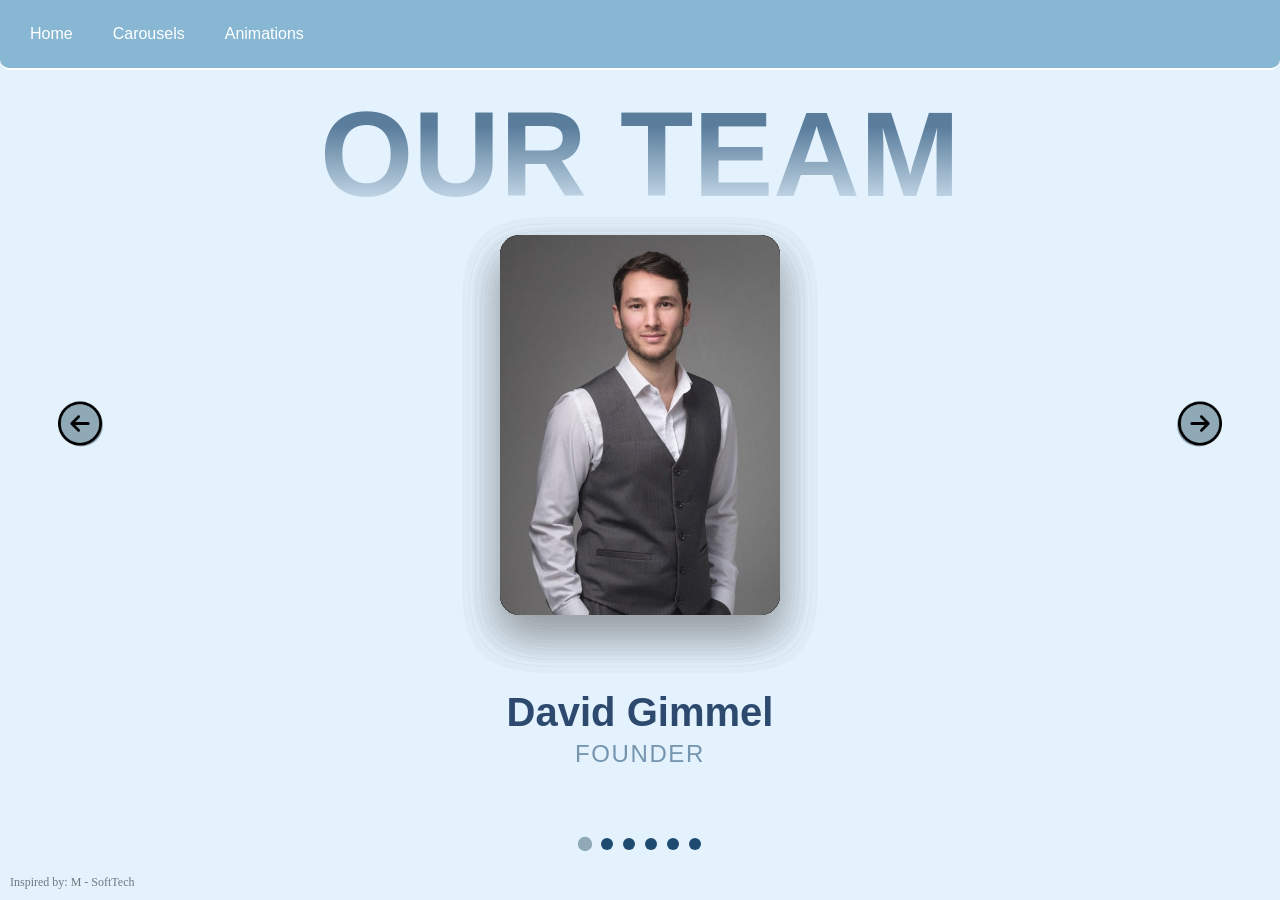
==== carousels/3d-carousel/index.html @ a48fd695 "Add 3d carousel" ====
<!doctype html>
<html lang="en">
  <head>
    <meta charset="UTF-8" />
    <meta name="viewport" content="width=device-width, initial-scale=1.0" />
    <title>3D Carousel</title>
    <link rel="stylesheet" href="style.css" />
    <link rel="stylesheet" href="../../nav.css" />
  </head>
  <body>
    <div class="page-content">
      <h1 class="page-title">OUR TEAM</h1>

      <div class="carousel-container">
        <button class="nav-arrow left">
          <img src="images/prev_icon.png" alt="" />
        </button>
        <div class="carousel-track">
          <div class="card" data-index="5">
            <img src="images/michel-steward.png" alt="" />
          </div>
          <div class="card" data-index="4">
            <img src="images/emma-rodriguez.png" alt="" />
          </div>
          <div class="card" data-index="3">
            <img src="images/sarah-smith.png" alt="" />
          </div>
          <div class="card" data-index="2">
            <img src="images/james-wilson.png" alt="" />
          </div>
          <div class="card" data-index="1">
            <img src="images/julia-kim.png" alt="" />
          </div>
          <div class="card" data-index="0">
            <img src="images/david-gimmel.png" alt="" />
          </div>
        </div>
        <button class="nav-arrow right">
          <img src="images/next_icon.png" alt="" />
        </button>
      </div>

      <div class="member-info">
        <h2 class="member-name">David Gimmel</h2>
        <p class="member-role">Founder</p>
      </div>

      <div class="dots">
        <div class="dot active" data-index="0"></div>
        <div class="dot" data-index="1"></div>
        <div class="dot" data-index="2"></div>
        <div class="dot" data-index="3"></div>
        <div class="dot" data-index="4"></div>
        <div class="dot" data-index="5"></div>
      </div>
    </div>

    <small class="credit">
      Inspired by:
      <a href="https://www.youtube.com/watch?v=jR29wFSTeYM" style="color: inherit">
        M - SoftTech
      </a>
    </small>

    <script src="script.js"></script>
    <script src="../../nav.js"></script>
  </body>
</html>
---- carousels/3d-carousel/style.css ----
.page-content {
  min-height: calc(100vh - 70px);
  display: flex;
  flex-direction: column;
  align-items: center;
  justify-content: center;
  overflow: hidden;
  font-family: sans-serif;
}

.page-title {
  font-size: 7.5rem;
  font-weight: 900;
  text-transform: uppercase;
  position: absolute;
  top: 85px;
  pointer-events: none;
  white-space: nowrap;
  background: linear-gradient(to bottom, #5a7d9c 30%, #e3f2fd);
  background-clip: text;
  color: transparent;
}

.carousel-container {
  width: 100%;
  max-width: 1200px;
  height: 450px;
  position: relative;
  perspective: 1000px;
  margin-top: 80px;
}

.carousel-track {
  width: 100%;
  height: 100%;
  display: flex;
  align-items: center;
  justify-content: center;
  position: relative;
  transform-style: preserve-3d;
  transition: transform 0.8s cubic-bezier(0.25, 0.46, 0.45, 0.94);
  pointer-events: none; /*so that i can click on the cards*/
}

.card {
  position: absolute;
  width: 280px;
  height: 380px;
  background: black;
  border-radius: 20px;
  overflow: hidden;
  box-shadow: 0 20px 40px #6d6d6d26;
  transition: all 0.8s cubic-bezier(0.25, 0.46, 0.45, 0.94);
  cursor: pointer;
  pointer-events: auto;
}

.card img {
  width: 100%;
  height: 100%;
  object-fit: cover;
}

.card.center {
  z-index: 3;
  transform: scale(1.1) translateZ(0);
}

.card.left-1,
.card.right-1 {
  z-index: 2;
  opacity: 0.9;
}

.card.left-2,
.card.right-2 {
  z-index: 1;
  opacity: 0.7;
}

.card.left-1 img,
.card.left-2 img,
.card.right-1 img,
.card.right-2 img {
  filter: grayscale(100%);
}

.card.left-1 {
  transform: translateX(-200px) scale(0.9) translateZ(-100px);
}
.card.left-2 {
  transform: translateX(-400px) scale(0.8) translateZ(-300px);
}
.card.right-1 {
  transform: translateX(200px) scale(0.9) translateZ(-100px);
}
.card.right-2 {
  transform: translateX(400px) scale(0.8) translateZ(-300px);
}

.card.hidden {
  opacity: 0;
  pointer-events: none;
}

.member-info {
  text-align: center;
  margin-top: 40px;
  transition: all 0.5 ease-out;
}

.member-name {
  color: #2d4a6e;
  font-size: 2.5rem;
  font-weight: 700;
  margin-bottom: 10px;
  position: relative;
  display: inline-block;
}

.member-name::before,
.member-name::after {
  content: "";
  position: absolute;
  top: 100%;
  width: 100px;
  height: 2x;
  background: #082a7b;
}

.member-name::before {
  left: -120px;
}
.member-name::after {
  right: -120px;
}

.member-role {
  color: #5a7d9c;
  font-size: 1.5rem;
  font-weight: 500;
  opacity: 0.8;
  text-transform: uppercase;
  letter-spacing: 0.1rem;
  padding: 10px 0;
  margin-top: -15px;
}

.dots {
  display: flex;
  justify-content: center;
  gap: 10px;
  margin-top: 60px;
}

.dot {
  width: 12px;
  height: 12px;
  border-radius: 50%;
  background-color: #1e4a6f;
  cursor: pointer;
  transition: all 0.3s ease;
}

.dot.active {
  background: #90a9b7;
  transform: scale(1.2);
}

.nav-arrow {
  position: absolute;
  top: 50%;
  transform: translateY(-50%);
  background: #90a9b7;
  width: 43px;
  height: 43px;
  border-radius: 50%;
  display: flex;
  align-items: center;
  justify-content: center;
  cursor: pointer;
  z-index: 4;
  transition: all 0.3s ease;
  font-size: 1.5rem;
  border: none;
  padding-bottom: 4px;
}

.nav-arrow img {
  width: 44px;
  height: 44px;
}

.nav-arrow:hover {
  transform: translateY(-50%) scale(1.1);
}

.nav-arrow.left {
  left: 20px;
  padding-right: 3px;
}

.nav-arrow.right {
  right: 20px;
  padding-left: 3px;
}

.credit {
  position: absolute;
  left: 10px;
  bottom: 10px;
  z-index: 100;
  opacity: 0.5;
  font-size: 12px;
}
---- nav.css ----
* {
  margin: 0;
  padding: 0;
  box-sizing: border-box;
}

body {
  margin: 0;
  padding: 0;
  height: 100vh;
  overflow: hidden;
  background-color: #e3f2fd;
}

nav {
  display: flex;
  justify-content: start;
  align-items: center;
  height: 70px;
  background-color: #87b7d3;
  width: 100vw;
  box-sizing: border-box;
  padding: 0 0 0 20px;
  gap: 20px;
  font-family: Verdana, Geneva, Tahoma, sans-serif;
  border-radius: 0 0 10px 10px;
  border: white 2px solid;
  border-style: none none solid none;
  color: white;
}

#carousels-container,
#animations-container {
  position: relative;
}

.title {
  cursor: pointer;
  padding: 10px;
  border-radius: 10px 10px 0 0;
}

#home-title:hover {
  border-radius: 10px;
  background-color: #0000008a;
}

span a {
  color: white;
  text-decoration: none;
}

ul {
  list-style-type: none;
  background-color: #0000008a;
  padding: 0;
  margin-top: 10px;
  gap: 20px;
  border-radius: 0 10px 10px 10px;
}

#carousels-list,
#animations-list {
  position: absolute;
  display: none;
  z-index: 100;
}

li {
  padding: 20px 15px 15px;
  color: white;
}

a {
  text-decoration: none;
  white-space: nowrap;
}

a li:hover {
  background-color: rgba(0, 0, 0, 0.2);
  border-radius: 0 10px 10px 10px;
}
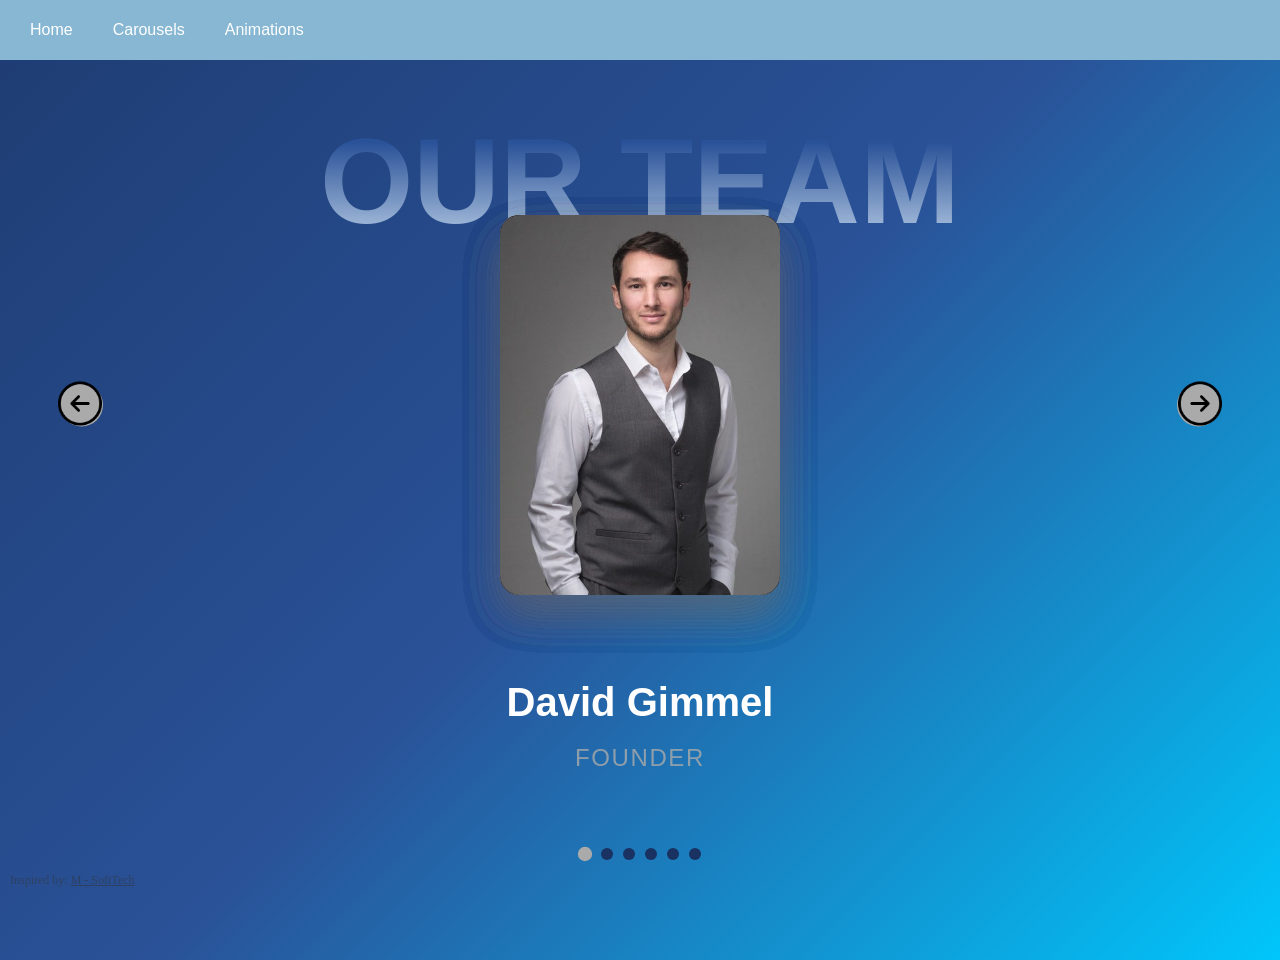
==== commit b0ba143b: "Add white arrows and rename the old ones as black" ====
--- a/carousels/3d-carousel/index.html
+++ b/carousels/3d-carousel/index.html
@@ -4,8 +4,9 @@
     <meta charset="UTF-8" />
     <meta name="viewport" content="width=device-width, initial-scale=1.0" />
     <title>3D Carousel</title>
+    <link rel="stylesheet" href="../../main.css" />
+    <link rel="stylesheet" href="../../nav.css" />
     <link rel="stylesheet" href="style.css" />
-    <link rel="stylesheet" href="../../nav.css" />
   </head>
   <body>
     <div class="page-content">
@@ -13,30 +14,30 @@
 
       <div class="carousel-container">
         <button class="nav-arrow left">
-          <img src="images/prev_icon.png" alt="" />
+          <img src="../../images/arrows/prev_icon_black.png" alt="" />
         </button>
         <div class="carousel-track">
           <div class="card" data-index="5">
-            <img src="images/michel-steward.png" alt="" />
+            <img src="../../images/members/michel-steward.png" alt="" />
           </div>
           <div class="card" data-index="4">
-            <img src="images/emma-rodriguez.png" alt="" />
+            <img src="../../images/members/emma-rodriguez.png" alt="" />
           </div>
           <div class="card" data-index="3">
-            <img src="images/sarah-smith.png" alt="" />
+            <img src="../../images/members/sarah-smith.png" alt="" />
           </div>
           <div class="card" data-index="2">
-            <img src="images/james-wilson.png" alt="" />
+            <img src="../../images/members/james-wilson.png" alt="" />
           </div>
           <div class="card" data-index="1">
-            <img src="images/julia-kim.png" alt="" />
+            <img src="../../images/members/julia-kim.png" alt="" />
           </div>
           <div class="card" data-index="0">
-            <img src="images/david-gimmel.png" alt="" />
+            <img src="../../images/members/david-gimmel.png" alt="" />
           </div>
         </div>
         <button class="nav-arrow right">
-          <img src="images/next_icon.png" alt="" />
+          <img src="../../images/arrows/next_icon_black.png" alt="" />
         </button>
       </div>
 
--- a/main.css
+++ b/main.css
@@ -0,0 +1,24 @@
+* {
+  margin: 0;
+  padding: 0;
+  box-sizing: border-box;
+}
+
+body {
+  min-height: 100vh;
+  font-family: "Segoe UI", Roboto, Oxygen;
+  background: linear-gradient(135deg, #1e3c72 0%, #2a5298 50%, #00c6fb 100%);
+  color: #333;
+  overflow-y: scroll;
+  line-height: 1.6;
+  overflow: hidden;
+}
+
+.credit {
+  position: absolute;
+  left: 10px;
+  bottom: 10px;
+  z-index: 100;
+  opacity: 0.5;
+  font-size: 12px;
+}
--- a/nav.css
+++ b/nav.css
@@ -1,32 +1,24 @@
-* {
-  margin: 0;
-  padding: 0;
-  box-sizing: border-box;
-}
-
 body {
-  margin: 0;
-  padding: 0;
-  height: 100vh;
-  overflow: hidden;
-  background-color: #e3f2fd;
-}
+  margin: 60px 0 0;}
 
 nav {
   display: flex;
   justify-content: start;
   align-items: center;
-  height: 70px;
+  height: 60px;
   background-color: #87b7d3;
   width: 100vw;
   box-sizing: border-box;
   padding: 0 0 0 20px;
   gap: 20px;
   font-family: Verdana, Geneva, Tahoma, sans-serif;
-  border-radius: 0 0 10px 10px;
-  border: white 2px solid;
-  border-style: none none solid none;
   color: white;
+  position: fixed;
+  top: 0;
+  left: 0;
+  right: 0;
+  z-index: 100;
+  line-height: normal;
 }
 
 #carousels-container,
@@ -63,7 +55,6 @@
 #animations-list {
   position: absolute;
   display: none;
-  z-index: 100;
 }
 
 li {
@@ -71,7 +62,7 @@
   color: white;
 }
 
-a {
+ul a {
   text-decoration: none;
   white-space: nowrap;
 }
--- a/carousels/3d-carousel/style.css
+++ b/carousels/3d-carousel/style.css
@@ -1,5 +1,5 @@
 .page-content {
-  min-height: calc(100vh - 70px);
+  min-height: calc(100vh - 60px);
   display: flex;
   flex-direction: column;
   align-items: center;
@@ -16,7 +16,7 @@
   top: 85px;
   pointer-events: none;
   white-space: nowrap;
-  background: linear-gradient(to bottom, #5a7d9c 30%, #e3f2fd);
+  background: linear-gradient(to bottom, #2a5298 30%, #e3f2fd);
   background-clip: text;
   color: transparent;
 }
@@ -110,7 +110,7 @@
 }
 
 .member-name {
-  color: #2d4a6e;
+  color: white;
   font-size: 2.5rem;
   font-weight: 700;
   margin-bottom: 10px;
@@ -136,7 +136,7 @@
 }
 
 .member-role {
-  color: #5a7d9c;
+  color: #aaa;
   font-size: 1.5rem;
   font-weight: 500;
   opacity: 0.8;
@@ -157,13 +157,13 @@
   width: 12px;
   height: 12px;
   border-radius: 50%;
-  background-color: #1e4a6f;
+  background-color: #193261;
   cursor: pointer;
   transition: all 0.3s ease;
 }
 
 .dot.active {
-  background: #90a9b7;
+  background: #aaa;
   transform: scale(1.2);
 }
 
@@ -171,7 +171,7 @@
   position: absolute;
   top: 50%;
   transform: translateY(-50%);
-  background: #90a9b7;
+  background: #aaa;
   width: 43px;
   height: 43px;
   border-radius: 50%;
@@ -204,12 +204,3 @@
   right: 20px;
   padding-left: 3px;
 }
-
-.credit {
-  position: absolute;
-  left: 10px;
-  bottom: 10px;
-  z-index: 100;
-  opacity: 0.5;
-  font-size: 12px;
-}
